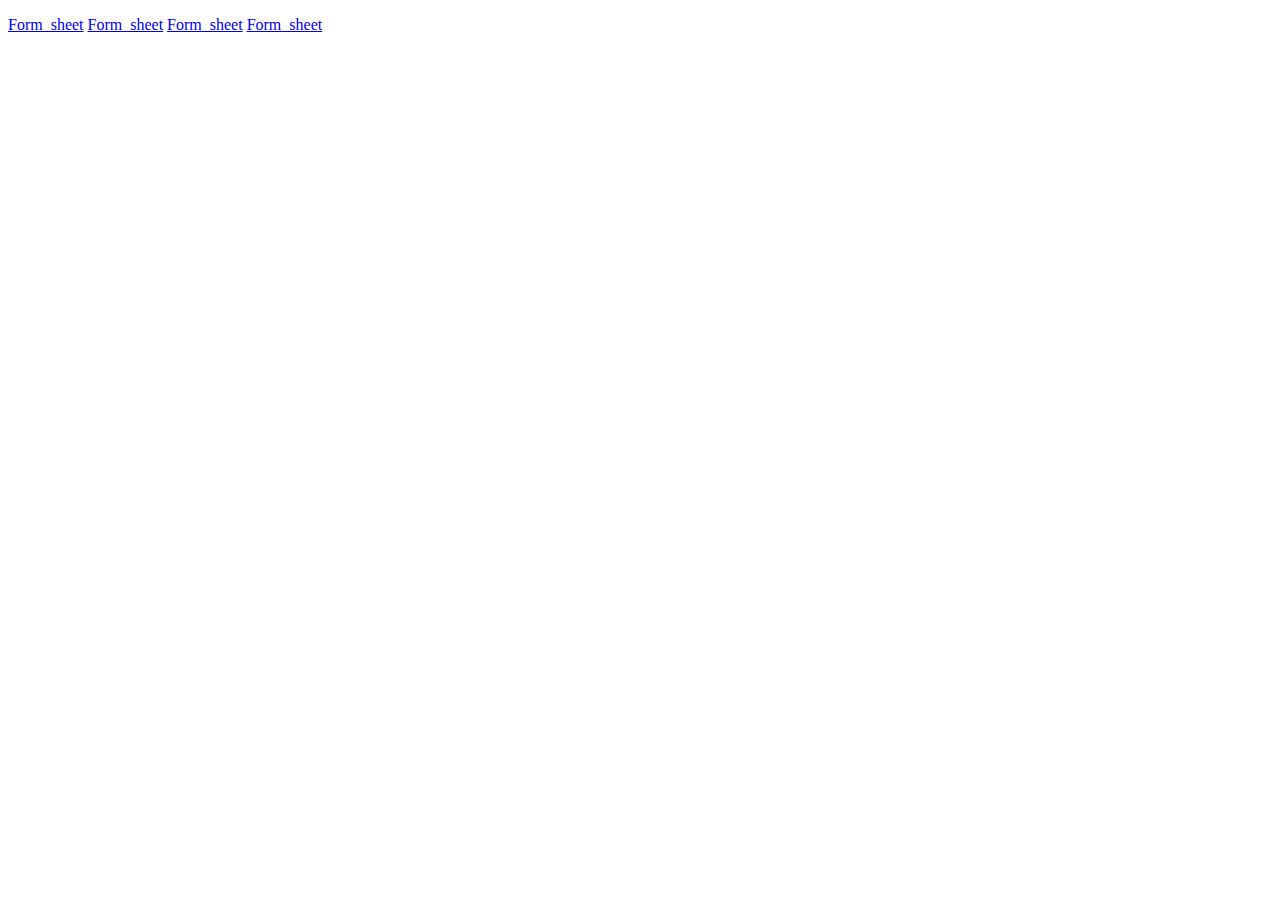
==== about_game.html @ 29b10515 "1" ====
<!DOCTYPE html>
<html>
<head>
<title>Portfolio</title>
</head>
<body>
<p>
  <a href="index.html">Form_sheet</a><be />
  <a href="about_game.html">Form_sheet</a><be />
  <a href="about_us.html">Form_sheet</a><be />
  <a href="Form_sheet.html">Form_sheet</a><be />
</p>
</body>
</html>
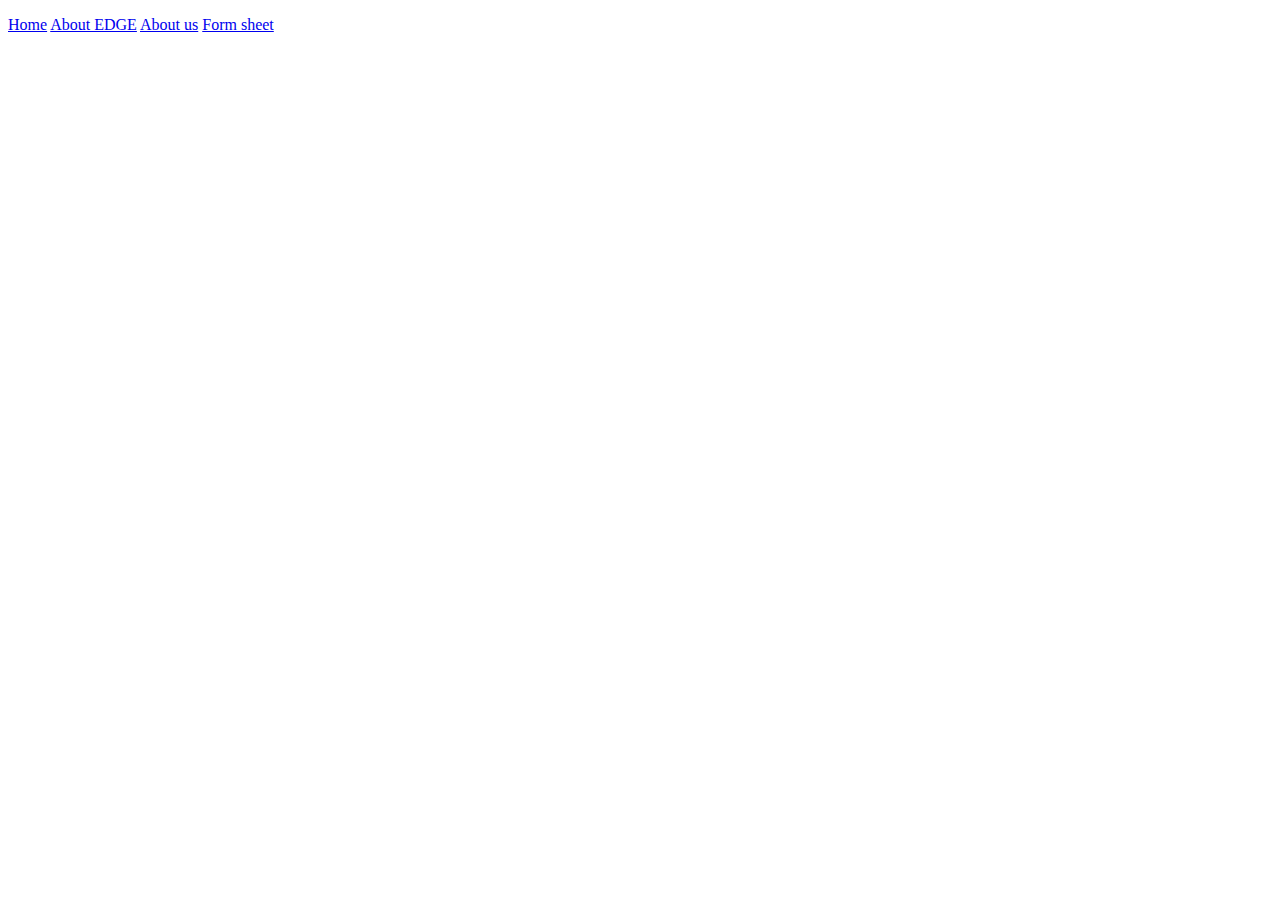
==== commit 8f9170a9: "1" ====
--- a/about_game.html
+++ b/about_game.html
@@ -5,10 +5,10 @@
 </head>
 <body>
 <p>
-  <a href="index.html">Form_sheet</a><be />
-  <a href="about_game.html">Form_sheet</a><be />
-  <a href="about_us.html">Form_sheet</a><be />
-  <a href="Form_sheet.html">Form_sheet</a><be />
+  <a href="index.html">Home</a><be />
+  <a href="about_game.html">About EDGE</a><be />
+  <a href="about_us.html">About us</a><be />
+  <a href="Form_sheet.html">Form sheet</a><be />
 </p>
 </body>
 </html>
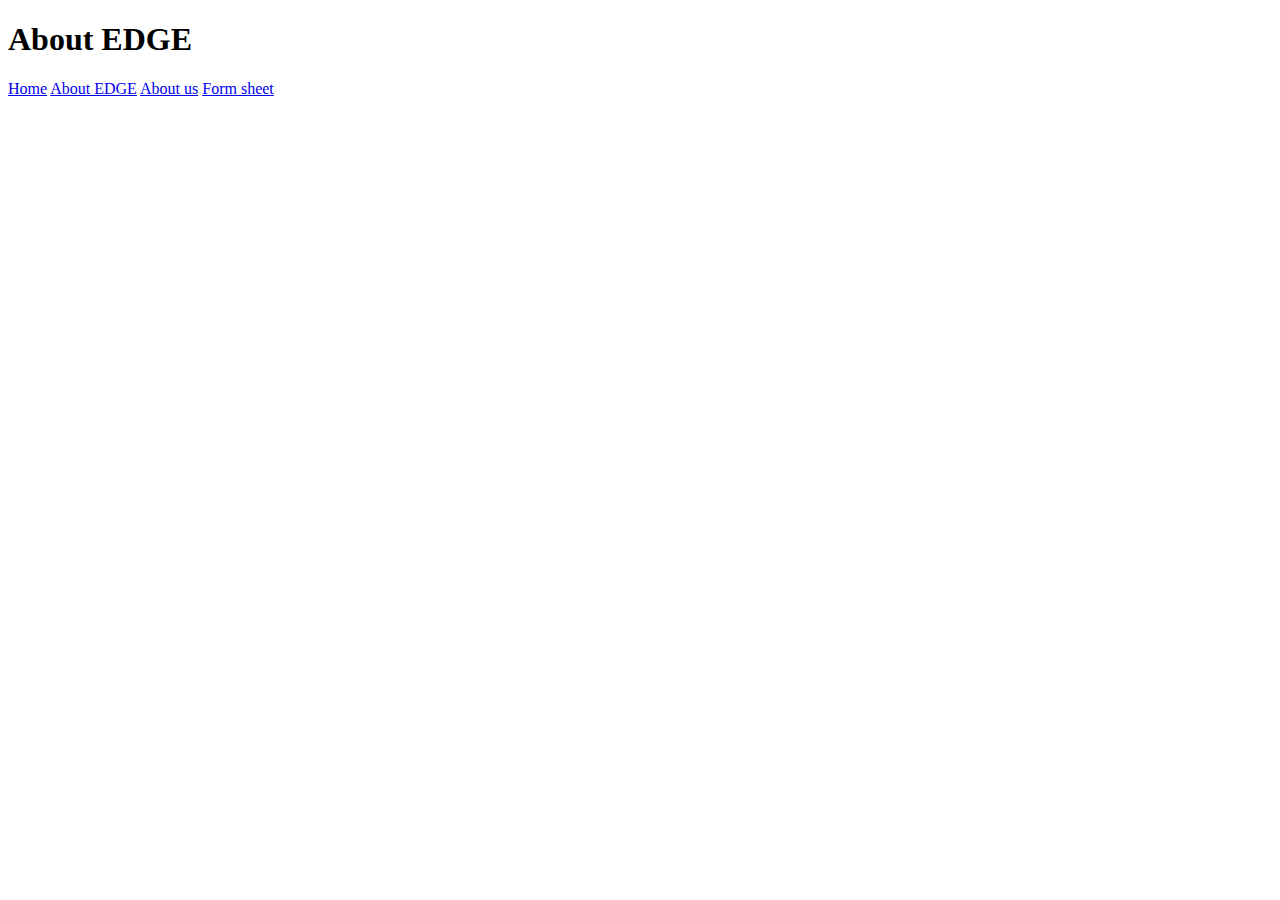
==== commit 671c14b2: "1" ====
--- a/about_game.html
+++ b/about_game.html
@@ -1,7 +1,8 @@
 <!DOCTYPE html>
 <html>
 <head>
-<title>Portfolio</title>
+<title>About EDGE</title>
+<h1>About EDGE</h1>
 </head>
 <body>
 <p>
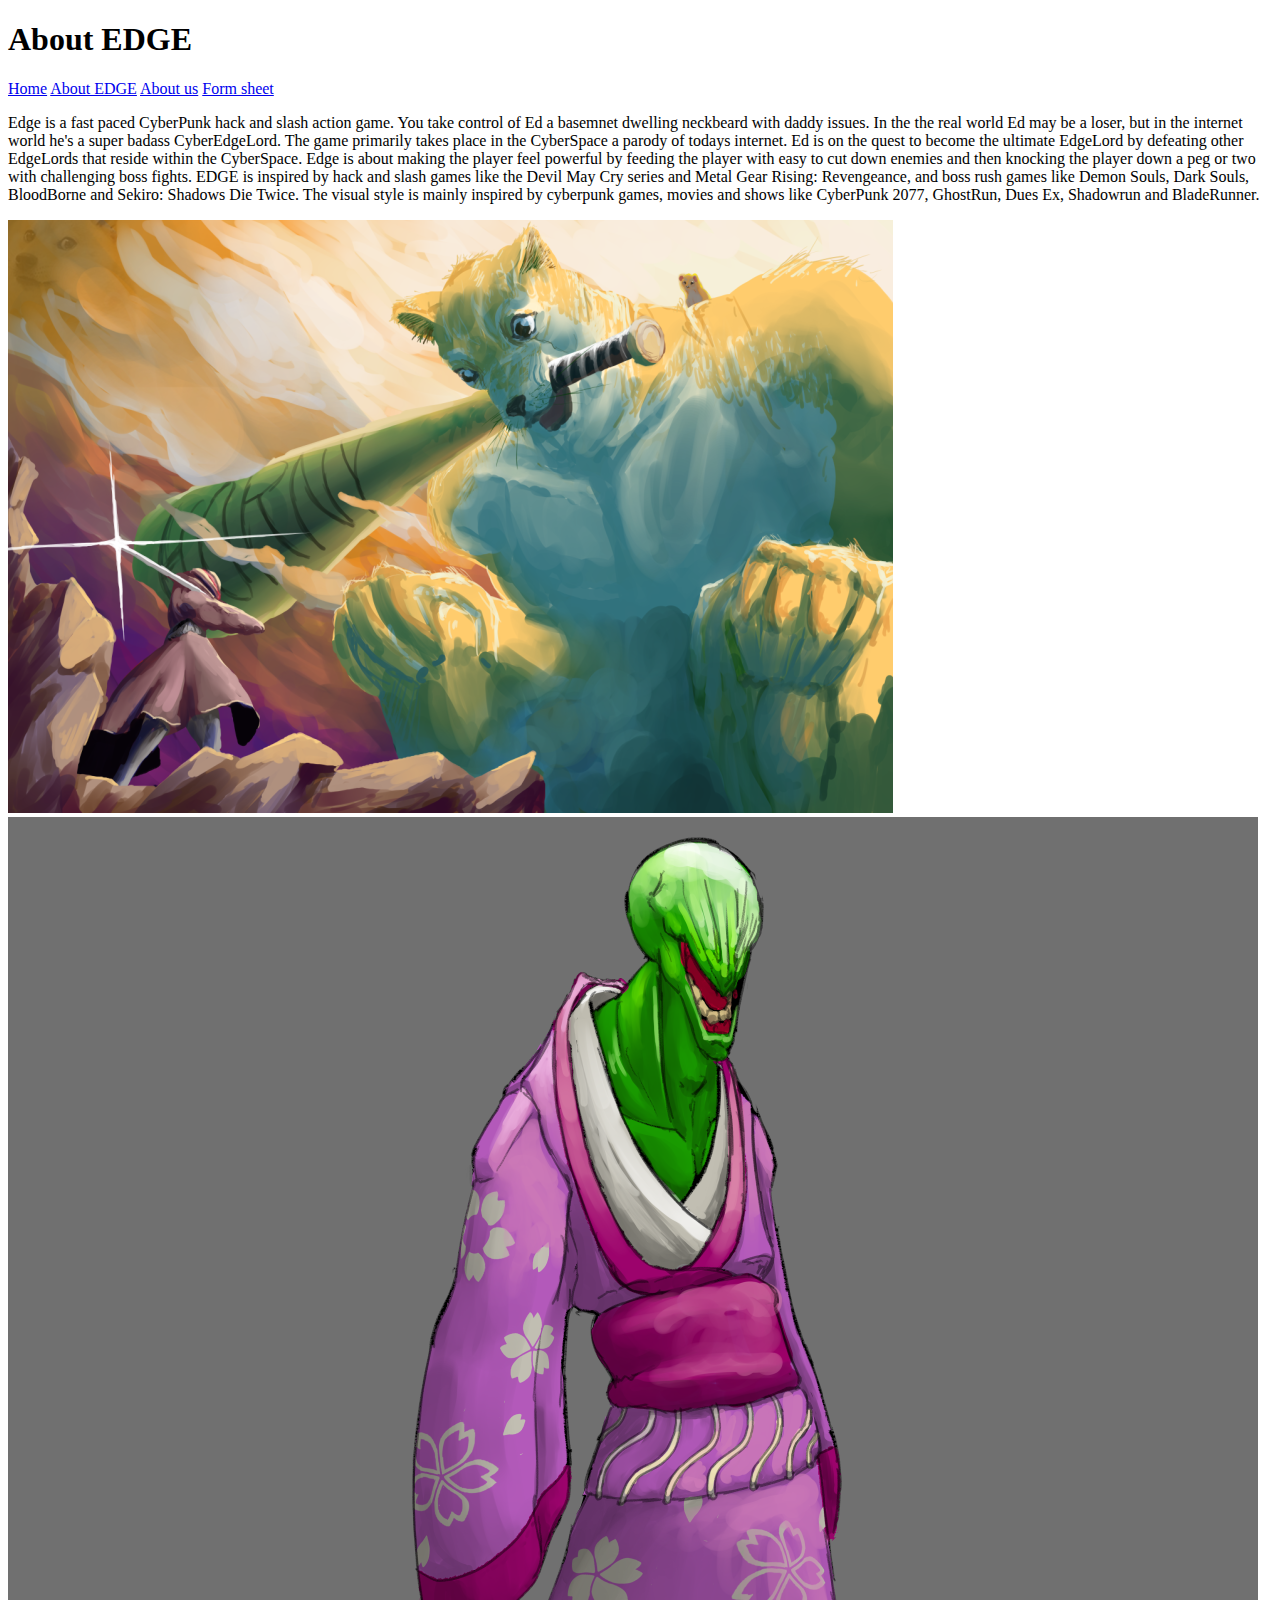
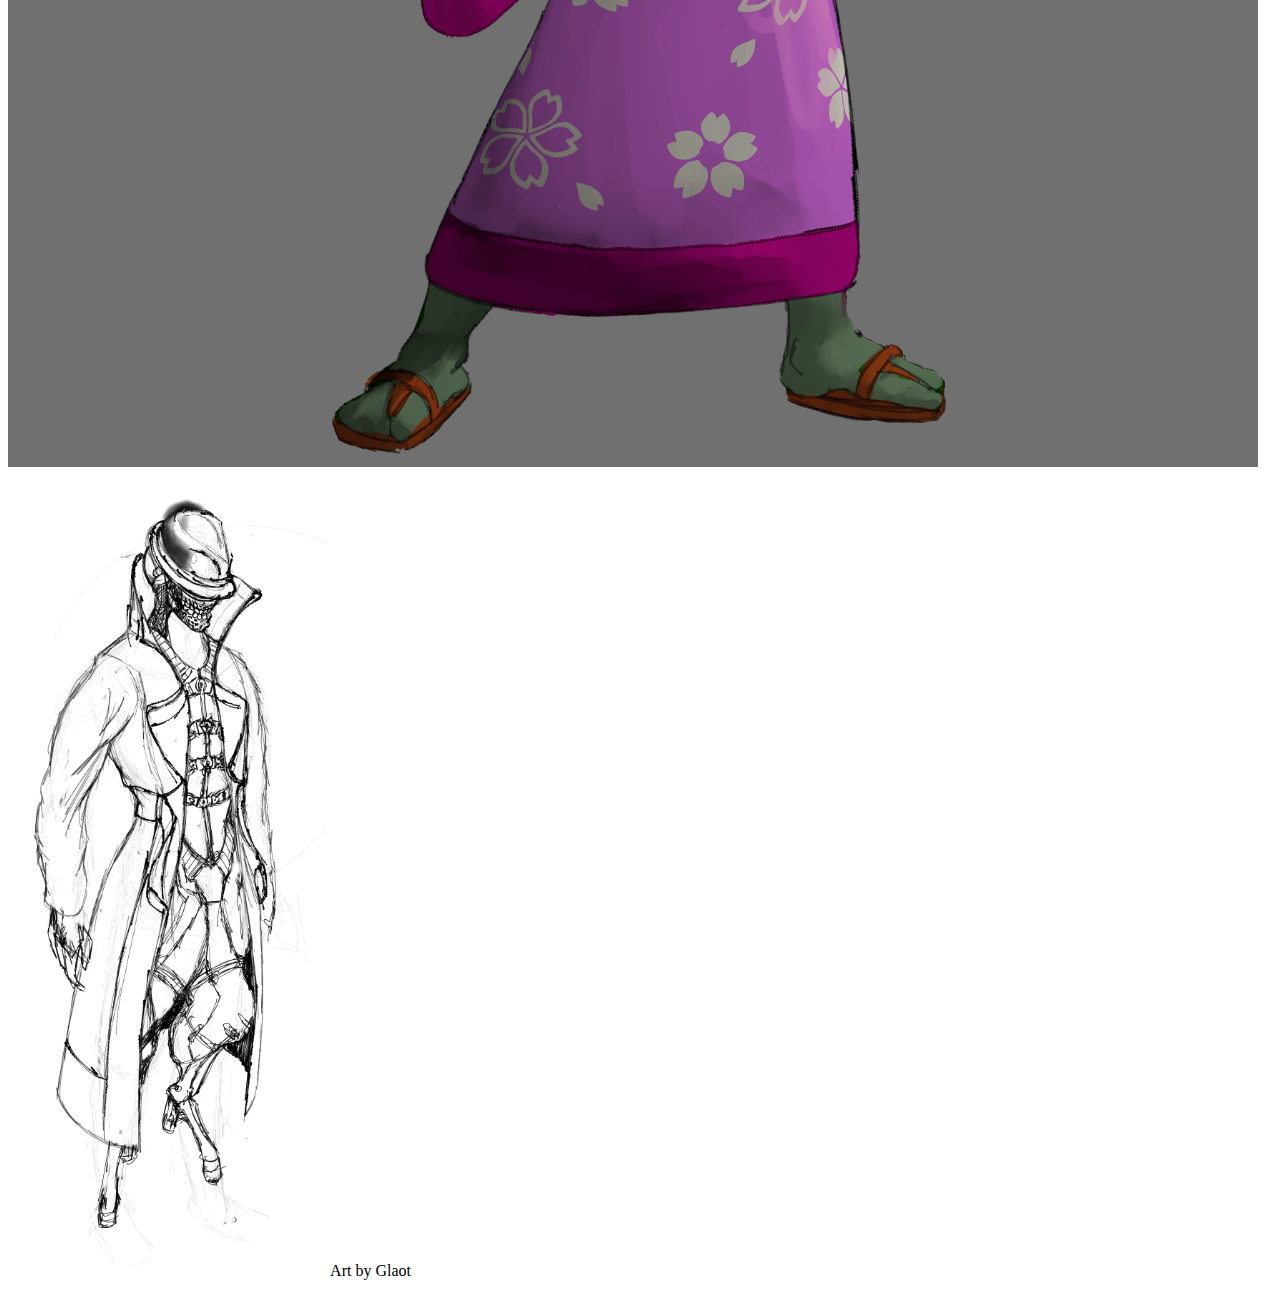
==== commit 5ab77385: "1" ====
--- a/about_game.html
+++ b/about_game.html
@@ -11,5 +11,16 @@
   <a href="about_us.html">About us</a><be />
   <a href="Form_sheet.html">Form sheet</a><be />
 </p>
+<p>
+Edge is a fast paced CyberPunk hack and slash action game. You take control of Ed a basemnet dwelling neckbeard with daddy issues. In the the real world Ed may be a loser, but in the internet world he's a super badass CyberEdgeLord. The game primarily takes place in the CyberSpace a parody of todays internet. Ed is on the quest to become the ultimate EdgeLord by defeating other EdgeLords that reside within the CyberSpace.
+
+Edge is about making the player feel powerful by feeding the player with easy to cut down enemies and then knocking the player down a peg or two with challenging boss fights. EDGE is inspired by hack and slash games like the Devil May Cry series and Metal Gear Rising: Revengeance, and boss rush games like Demon Souls, Dark Souls, BloodBorne and Sekiro: Shadows Die Twice. The visual style is mainly inspired by cyberpunk games, movies and shows like CyberPunk 2077, GhostRun, Dues Ex, Shadowrun and BladeRunner. 
+</p>
+<p>
+<img src="doge_boss_art.png" alt="Doge Boss by Glaot">
+<img src="weebanon.png" alt="Weep Anon by Glaot">
+<img src="unknown.png" alt="EdgeLord Concept by Glaot">
+Art by Glaot
+</p>
 </body>
 </html>
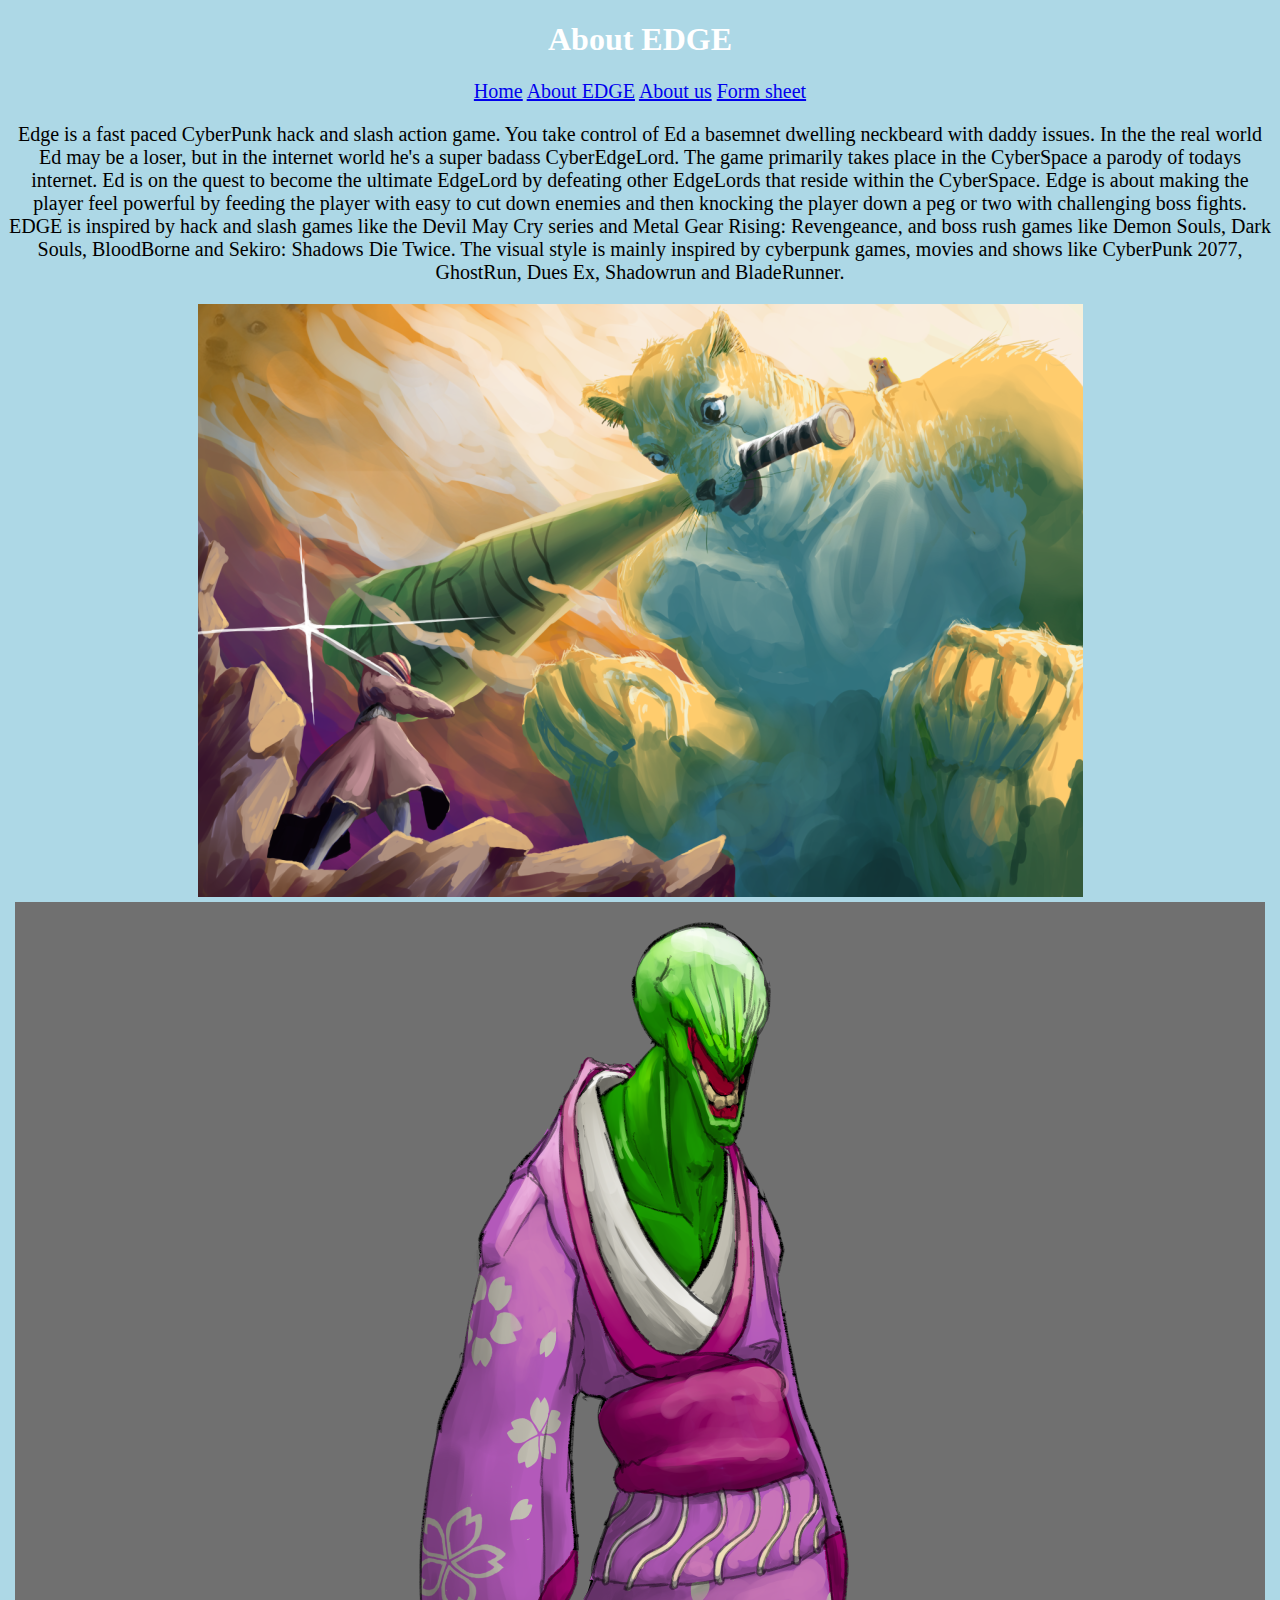
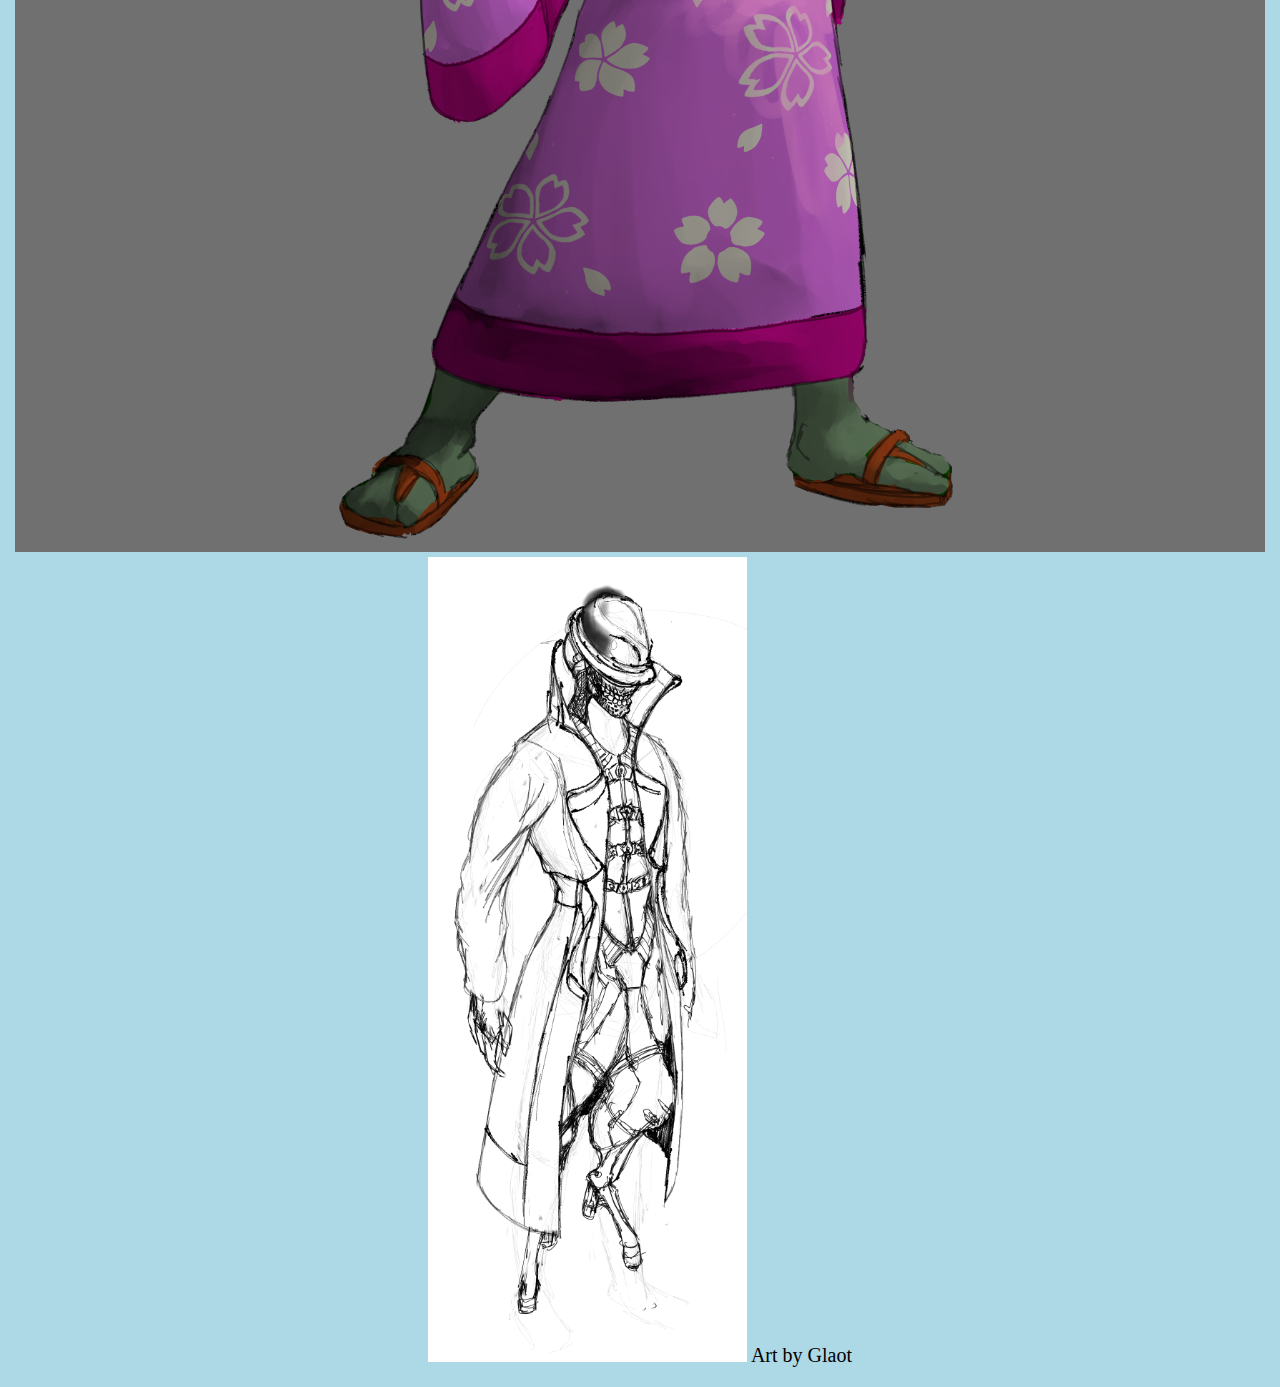
==== commit d3c5d19f: "1" ====
--- a/about_game.html
+++ b/about_game.html
@@ -1,4 +1,5 @@
 <!DOCTYPE html>
+<link rel="stylesheet" href="styles.css">
 <html>
 <head>
 <title>About EDGE</title>
@@ -14,7 +15,7 @@
 <p>
 Edge is a fast paced CyberPunk hack and slash action game. You take control of Ed a basemnet dwelling neckbeard with daddy issues. In the the real world Ed may be a loser, but in the internet world he's a super badass CyberEdgeLord. The game primarily takes place in the CyberSpace a parody of todays internet. Ed is on the quest to become the ultimate EdgeLord by defeating other EdgeLords that reside within the CyberSpace.
 
-Edge is about making the player feel powerful by feeding the player with easy to cut down enemies and then knocking the player down a peg or two with challenging boss fights. EDGE is inspired by hack and slash games like the Devil May Cry series and Metal Gear Rising: Revengeance, and boss rush games like Demon Souls, Dark Souls, BloodBorne and Sekiro: Shadows Die Twice. The visual style is mainly inspired by cyberpunk games, movies and shows like CyberPunk 2077, GhostRun, Dues Ex, Shadowrun and BladeRunner. 
+Edge is about making the player feel powerful by feeding the player with easy to cut down enemies and then knocking the player down a peg or two with challenging boss fights. EDGE is inspired by hack and slash games like the Devil May Cry series and Metal Gear Rising: Revengeance, and boss rush games like Demon Souls, Dark Souls, BloodBorne and Sekiro: Shadows Die Twice. The visual style is mainly inspired by cyberpunk games, movies and shows like CyberPunk 2077, GhostRun, Dues Ex, Shadowrun and BladeRunner.
 </p>
 <p>
 <img src="doge_boss_art.png" alt="Doge Boss by Glaot">
--- a/styles.css
+++ b/styles.css
@@ -0,0 +1,14 @@
+body {
+  background-color: lightblue;
+}
+
+h1 {
+  color: white;
+  text-align: center;
+}
+
+p {
+  font-family: verdana;
+  font-size: 20px;
+  text-align: center;
+}
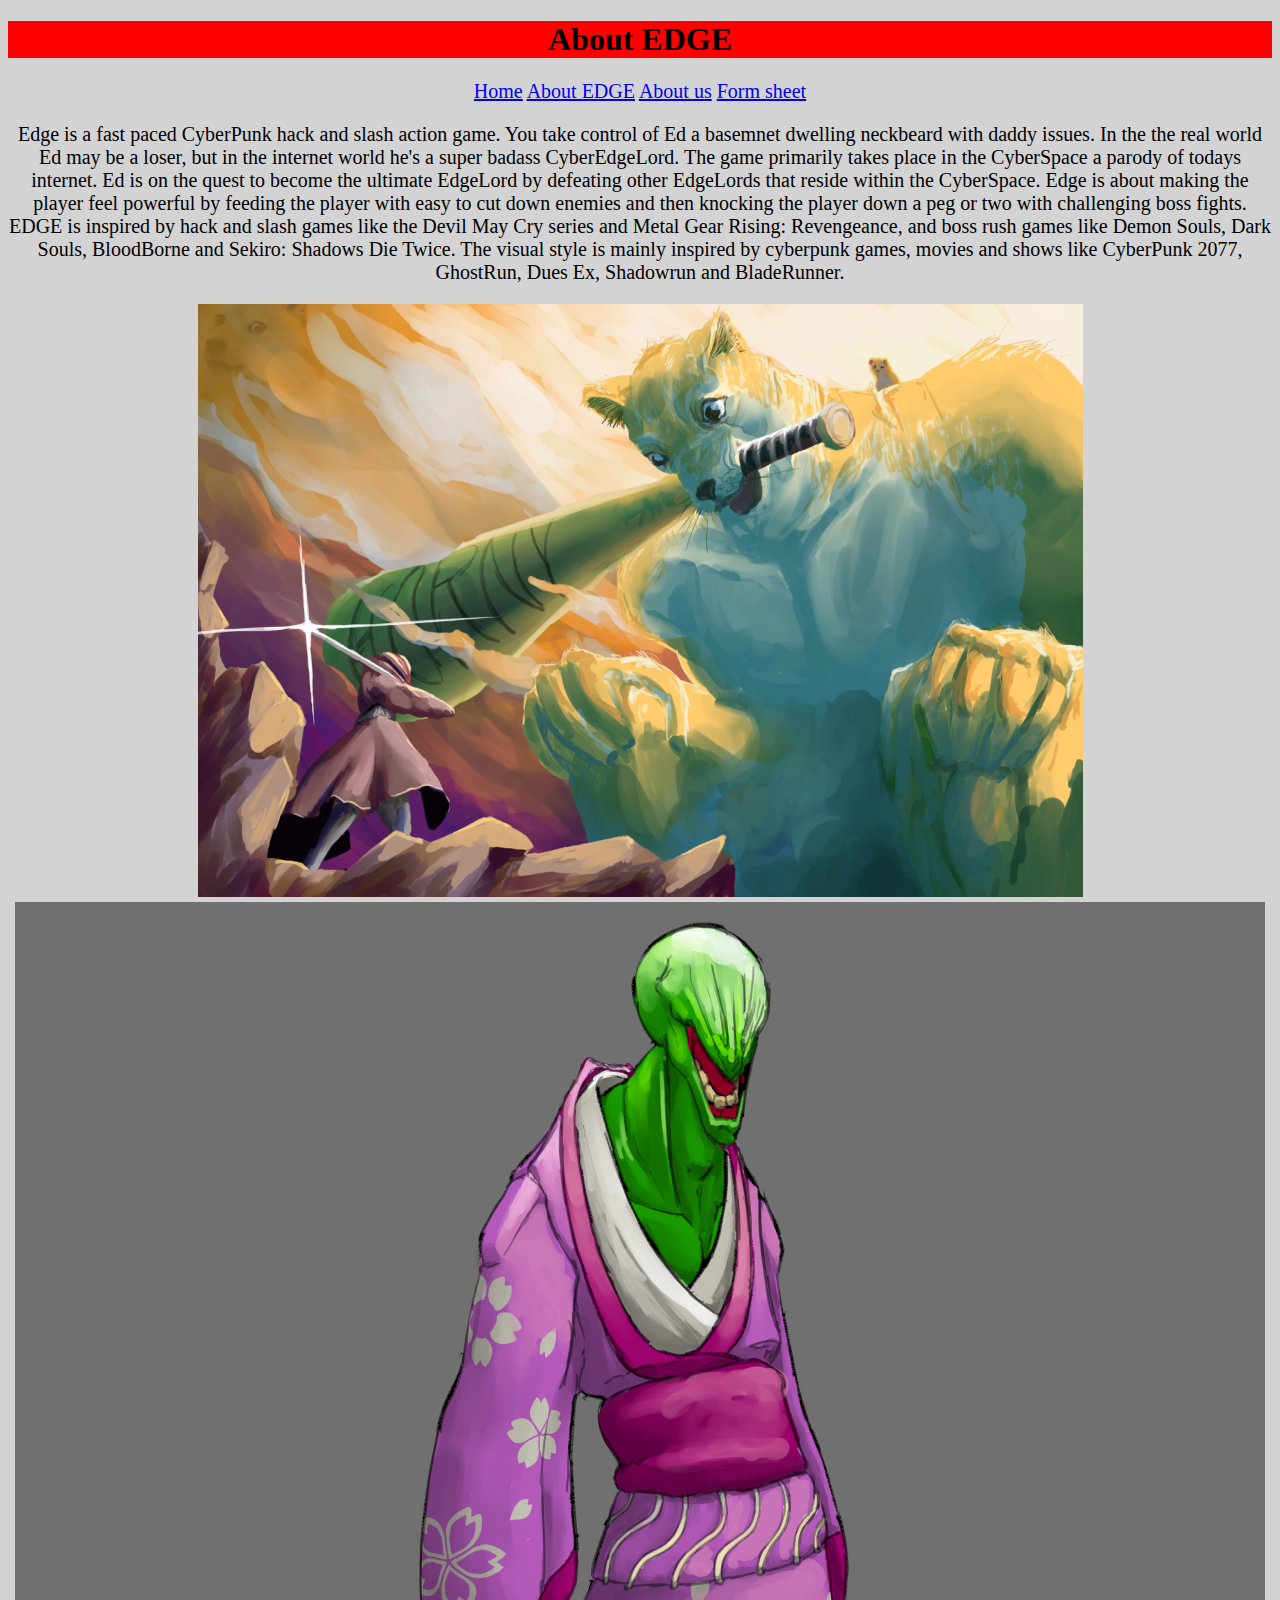
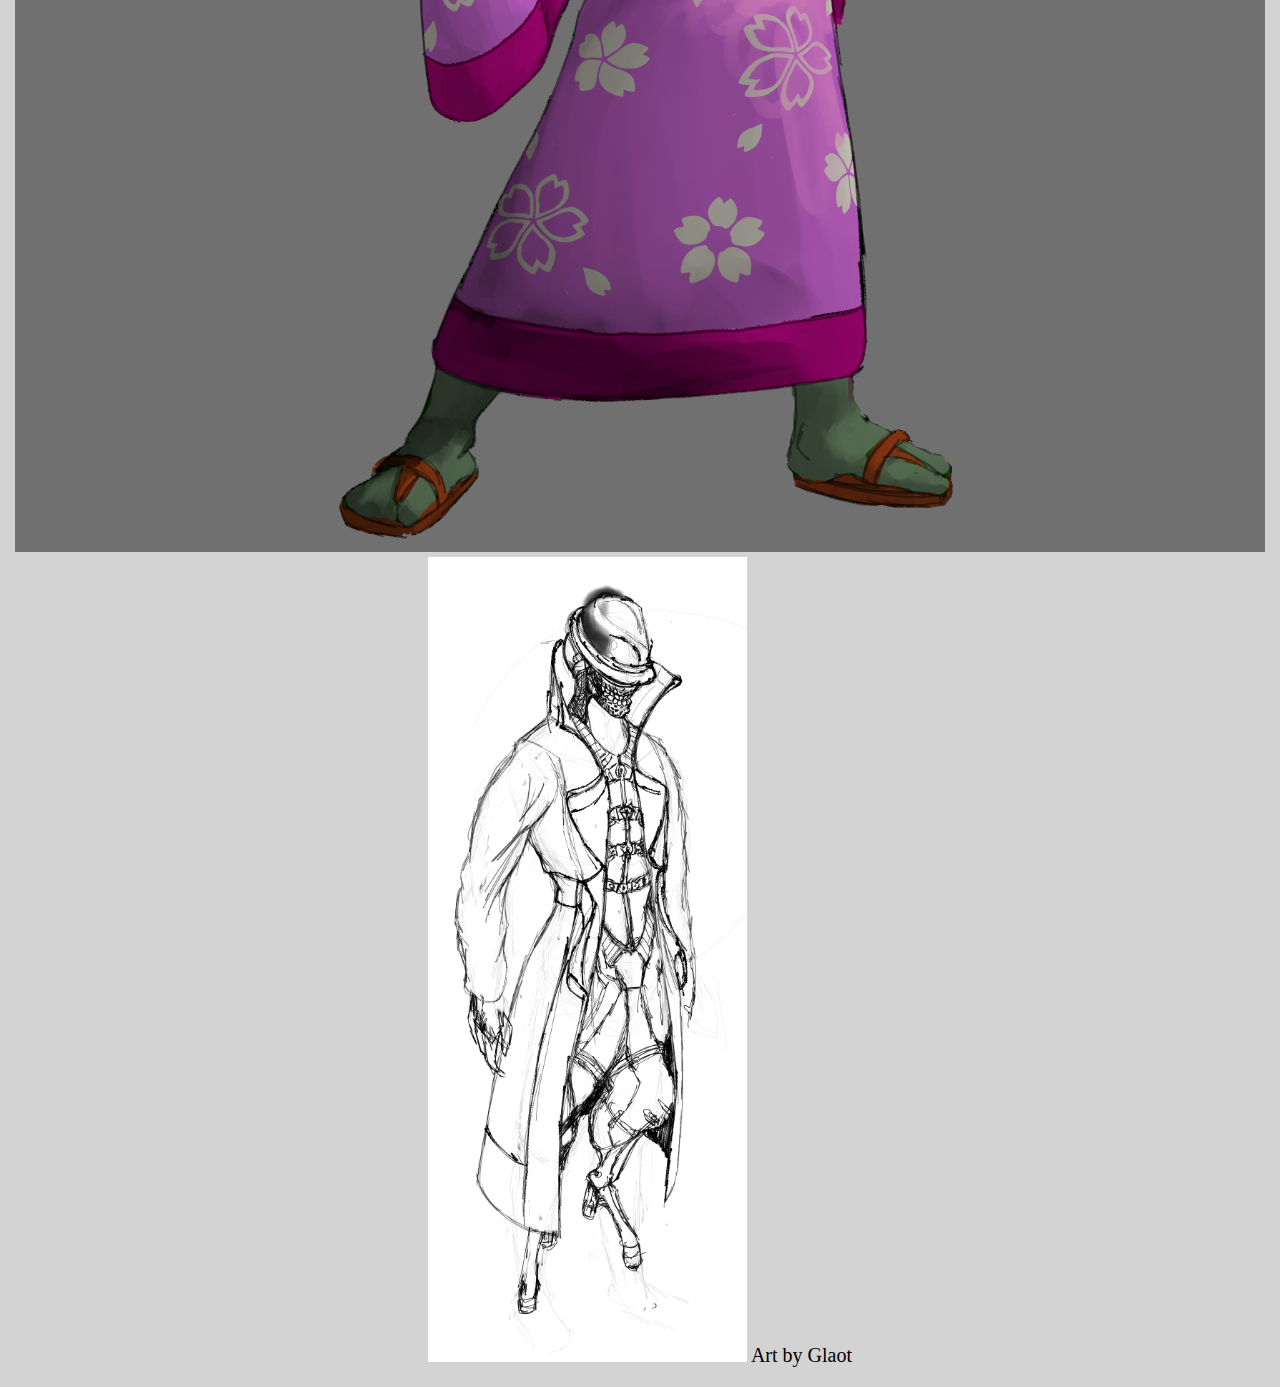
==== commit f4d087ae: "1" ====
--- a/about_game.html
+++ b/about_game.html
@@ -1,16 +1,16 @@
 <!DOCTYPE html>
+<html>
 <link rel="stylesheet" href="styles.css">
-<html>
 <head>
 <title>About EDGE</title>
-<h1>About EDGE</h1>
 </head>
 <body>
+  <h1>About EDGE</h1>
 <p>
-  <a href="index.html">Home</a><be />
-  <a href="about_game.html">About EDGE</a><be />
-  <a href="about_us.html">About us</a><be />
-  <a href="Form_sheet.html">Form sheet</a><be />
+  <a href="index.html">Home</a>
+  <a href="about_game.html">About EDGE</a>
+  <a href="about_us.html">About us</a>
+  <a href="Form_sheet.html">Form sheet</a>
 </p>
 <p>
 Edge is a fast paced CyberPunk hack and slash action game. You take control of Ed a basemnet dwelling neckbeard with daddy issues. In the the real world Ed may be a loser, but in the internet world he's a super badass CyberEdgeLord. The game primarily takes place in the CyberSpace a parody of todays internet. Ed is on the quest to become the ultimate EdgeLord by defeating other EdgeLords that reside within the CyberSpace.
--- a/styles.css
+++ b/styles.css
@@ -1,14 +1,16 @@
 body {
-  background-color: lightblue;
+  background-color: 	#D3D3D3;
 }
 
 h1 {
-  color: white;
+  color: black;
   text-align: center;
+  background-color: red;
 }
 
 p {
   font-family: verdana;
   font-size: 20px;
   text-align: center;
+
 }
